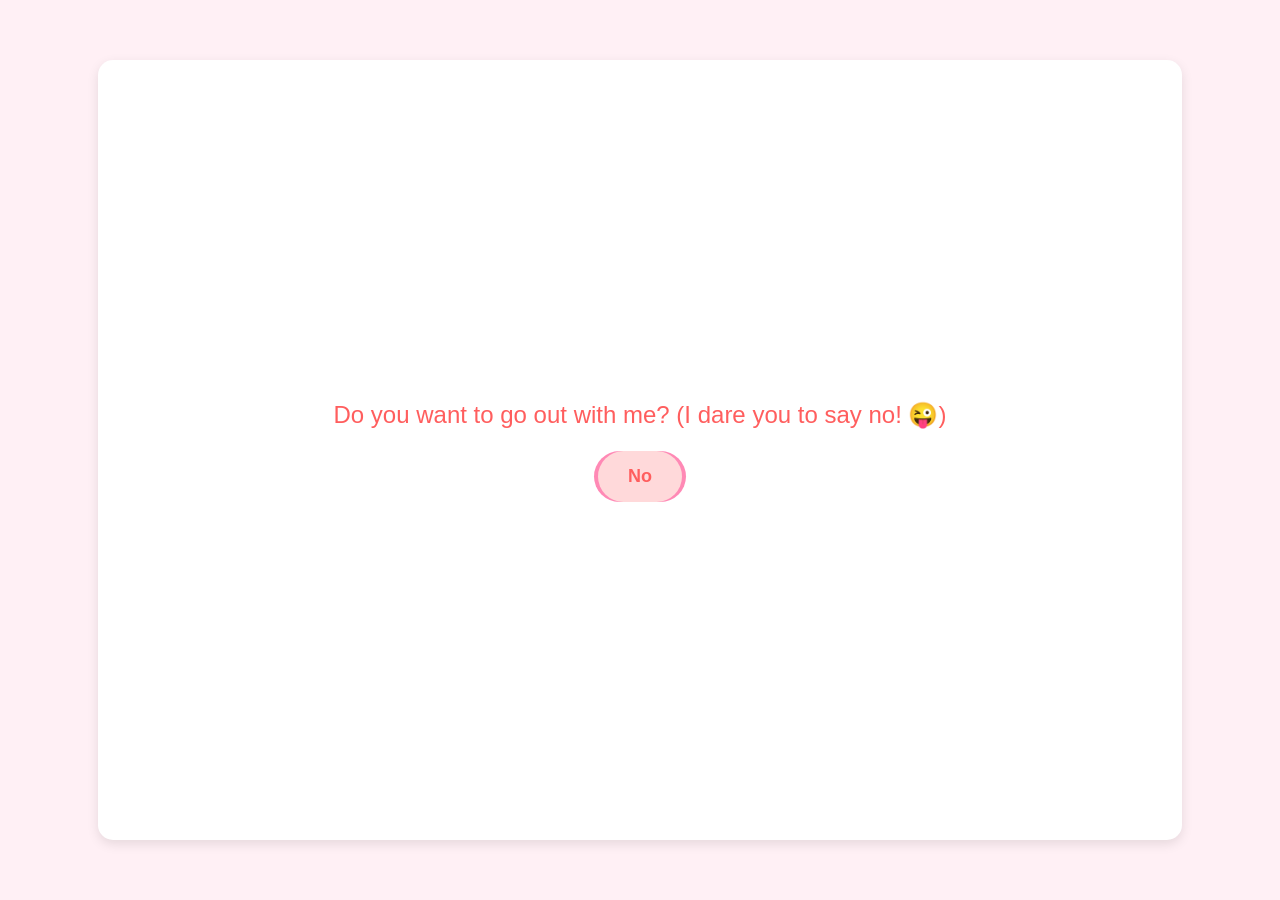
==== index.html @ 2f99ec7b "Renamed file from old-filename to new-filename" ====
<!DOCTYPE html>
<html lang="en">
<head>
    <meta charset="UTF-8">
    <meta name="viewport" content="width=device-width, initial-scale=1.0">
    <title>Playful and Romantic Button</title>
    <style>
        body, html {
    width: 100%;
    height: 100%;
    margin: 0;
    padding: 0;
    overflow: hidden; /* Prevents scrolling */
    font-family: 'Segoe UI', Tahoma, Geneva, Verdana, sans-serif;
    background-color: #fff0f5; /* Soft pink background for a romantic feel */
    color: #6a4c4c; /* Subtle brown color for text */
    text-align: center;
    display: flex;
    justify-content: center;
    align-items: center;
}

.container {
    position: relative;
    width: 80%;
    height: 80%;
    display: flex;
    flex-direction: column;
    justify-content: center;
    align-items: center;
    padding: 30px;
    border-radius: 15px;
    background: #ffffff; /* White background for clean minimalism */
    box-shadow: 0px 4px 12px rgba(0, 0, 0, 0.1);
    transition: all 0.3s ease;
}

.message {
    font-size: 24px;
    margin-bottom: 20px;
    font-weight: 500;
    color: #ff5e5e; /* Romantic red color for the question */
    line-height: 1.4;
}

.btn-container {
    display: flex;
    justify-content: center;
    gap: 20px;
}

#yes, #no {
    padding: 15px 30px;
    font-size: 18px;
    cursor: pointer;
    border: none;
    border-radius: 30px; /* Rounded buttons for a soft look */
    transition: transform 0.3s ease, background-color 0.2s ease;
    font-weight: 600;
}

#yes {
    background-color: #ff89b5; /* Soft pink for "Yes" */
    color: white;
}

#yes:hover {
    background-color: #ff5e5e; /* Darker pink on hover */
    transform: scale(1.1);
}

#no {
    background-color: #ffd9da; /* Lighter red for "No" */
    color: #ff5e5e; /* Romantic red text color */
}

#no:hover {
    background-color: #ff5e5e; /* Darker red on hover */
    transform: scale(1.1);
    color: white; /* White text on hover */
}

#no {
    position: absolute;
}

.container:hover {
    box-shadow: 0px 6px 16px rgba(0, 0, 0, 0.15); /* Subtle hover shadow for the container */
}


@keyframes moveNoButton {
    0% { transform: translate(0, 0); }
    25% { transform: translate(50px, -50px); }
    50% { transform: translate(-50px, 50px); }
    75% { transform: translate(30px, 30px); }
    100% { transform: translate(0, 0); }
}


    </style>
</head>
<body>
    <div class="container">
        <div class="message">
            Do you want to go out with me? (I dare you to say no! 😜)
        </div>
        <div class="btn-container">
            <button id="yes">Yes</button>
            <button id="no">No</button>
        </div>
    </div>

    <script src="script.js"></script>
</body>
</html>
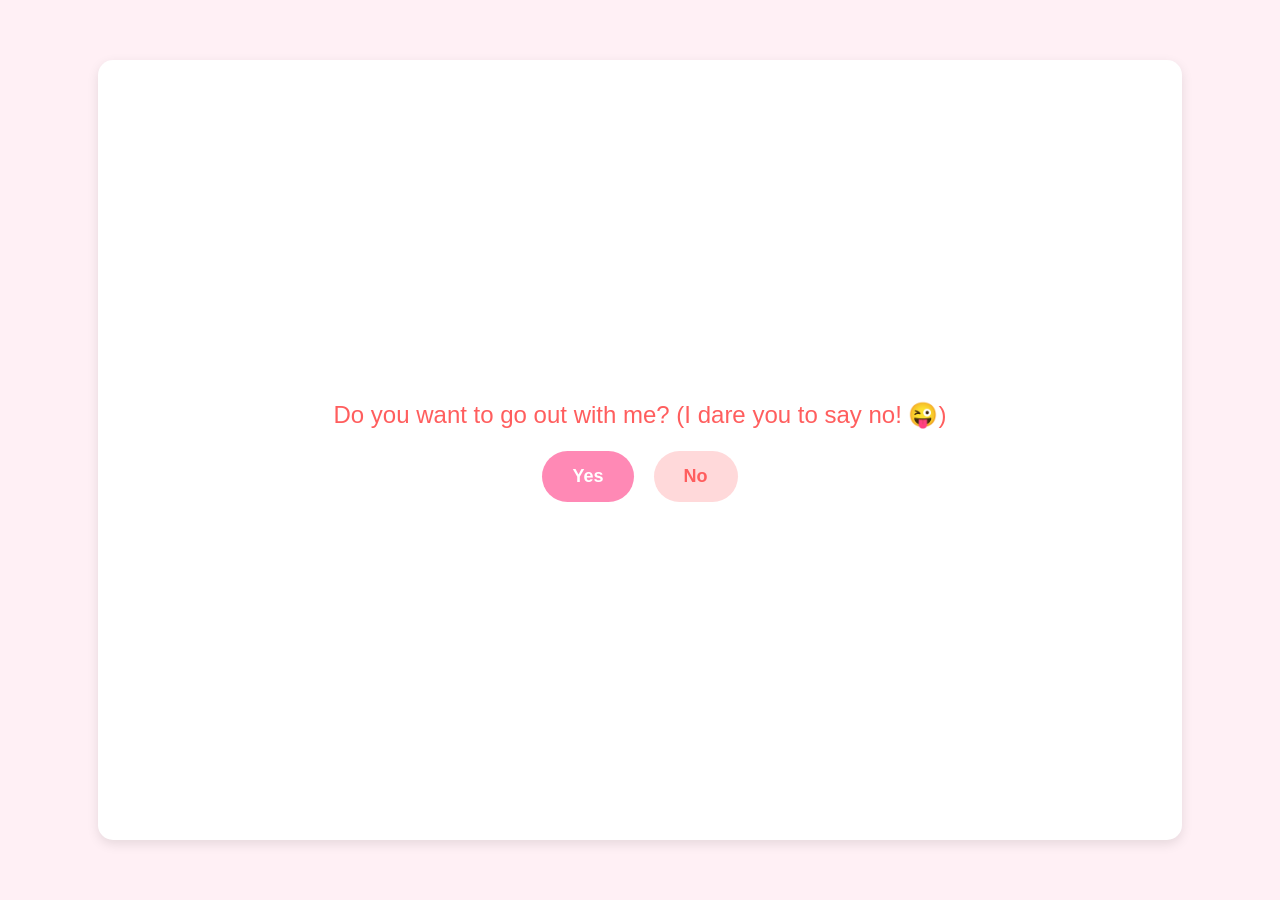
==== commit 9108b825: "Initial commit" ====
--- a/index.html
+++ b/index.html
@@ -1,104 +1,11 @@
+
 <!DOCTYPE html>
 <html lang="en">
 <head>
     <meta charset="UTF-8">
     <meta name="viewport" content="width=device-width, initial-scale=1.0">
     <title>Playful and Romantic Button</title>
-    <style>
-        body, html {
-    width: 100%;
-    height: 100%;
-    margin: 0;
-    padding: 0;
-    overflow: hidden; /* Prevents scrolling */
-    font-family: 'Segoe UI', Tahoma, Geneva, Verdana, sans-serif;
-    background-color: #fff0f5; /* Soft pink background for a romantic feel */
-    color: #6a4c4c; /* Subtle brown color for text */
-    text-align: center;
-    display: flex;
-    justify-content: center;
-    align-items: center;
-}
-
-.container {
-    position: relative;
-    width: 80%;
-    height: 80%;
-    display: flex;
-    flex-direction: column;
-    justify-content: center;
-    align-items: center;
-    padding: 30px;
-    border-radius: 15px;
-    background: #ffffff; /* White background for clean minimalism */
-    box-shadow: 0px 4px 12px rgba(0, 0, 0, 0.1);
-    transition: all 0.3s ease;
-}
-
-.message {
-    font-size: 24px;
-    margin-bottom: 20px;
-    font-weight: 500;
-    color: #ff5e5e; /* Romantic red color for the question */
-    line-height: 1.4;
-}
-
-.btn-container {
-    display: flex;
-    justify-content: center;
-    gap: 20px;
-}
-
-#yes, #no {
-    padding: 15px 30px;
-    font-size: 18px;
-    cursor: pointer;
-    border: none;
-    border-radius: 30px; /* Rounded buttons for a soft look */
-    transition: transform 0.3s ease, background-color 0.2s ease;
-    font-weight: 600;
-}
-
-#yes {
-    background-color: #ff89b5; /* Soft pink for "Yes" */
-    color: white;
-}
-
-#yes:hover {
-    background-color: #ff5e5e; /* Darker pink on hover */
-    transform: scale(1.1);
-}
-
-#no {
-    background-color: #ffd9da; /* Lighter red for "No" */
-    color: #ff5e5e; /* Romantic red text color */
-}
-
-#no:hover {
-    background-color: #ff5e5e; /* Darker red on hover */
-    transform: scale(1.1);
-    color: white; /* White text on hover */
-}
-
-#no {
-    position: absolute;
-}
-
-.container:hover {
-    box-shadow: 0px 6px 16px rgba(0, 0, 0, 0.15); /* Subtle hover shadow for the container */
-}
-
-
-@keyframes moveNoButton {
-    0% { transform: translate(0, 0); }
-    25% { transform: translate(50px, -50px); }
-    50% { transform: translate(-50px, 50px); }
-    75% { transform: translate(30px, 30px); }
-    100% { transform: translate(0, 0); }
-}
-
-
-    </style>
+    <link rel="stylesheet" href="style.css">
 </head>
 <body>
     <div class="container">
@@ -114,10 +21,3 @@
     <script src="script.js"></script>
 </body>
 </html>
-
-
-
-
-
-
-
--- a/style.css
+++ b/style.css
@@ -0,0 +1,79 @@
+body, html {
+    width: 100%;
+    height: 100%;
+    margin: 0;
+    padding: 0;
+    overflow: hidden; /* Prevents scrolling */
+    font-family: 'Segoe UI', Tahoma, Geneva, Verdana, sans-serif;
+    background-color: #fff0f5; /* Soft pink background for a romantic feel */
+    color: #6a4c4c; /* Subtle brown color for text */
+    text-align: center;
+    display: flex;
+    justify-content: center;
+    align-items: center;
+}
+
+.container {
+    position: relative;
+    width: 80%;
+    height: 80%;
+    display: flex;
+    flex-direction: column;
+    justify-content: center;
+    align-items: center;
+    padding: 30px;
+    border-radius: 15px;
+    background: #ffffff; /* White background for clean minimalism */
+    box-shadow: 0px 4px 12px rgba(0, 0, 0, 0.1);
+    transition: all 0.3s ease;
+}
+
+.message {
+    font-size: 24px;
+    margin-bottom: 20px;
+    font-weight: 500;
+    color: #ff5e5e; /* Romantic red color for the question */
+    line-height: 1.4;
+}
+
+.btn-container {
+    display: flex;
+    justify-content: center;
+    gap: 20px;
+}
+
+#yes, #no {
+    padding: 15px 30px;
+    font-size: 18px;
+    cursor: pointer;
+    border: none;
+    border-radius: 30px; /* Rounded buttons for a soft look */
+    transition: transform 0.3s ease, background-color 0.2s ease;
+    font-weight: 600;
+}
+
+#yes {
+    background-color: #ff89b5; /* Soft pink for "Yes" */
+    color: white;
+}
+
+#yes:hover {
+    background-color: #ff5e5e; /* Darker pink on hover */
+    transform: scale(1.1);
+}
+
+#no {
+    background-color: #ffd9da; /* Lighter red for "No" */
+    color: #ff5e5e; /* Romantic red text color */
+    position: relative;
+}
+
+#no:hover {
+    background-color: #ff5e5e; /* Darker red on hover */
+    transform: scale(1.1);
+    color: white; /* White text on hover */
+}
+
+.container:hover {
+    box-shadow: 0px 6px 16px rgba(0, 0, 0, 0.15); /* Subtle hover shadow for the container */
+}
